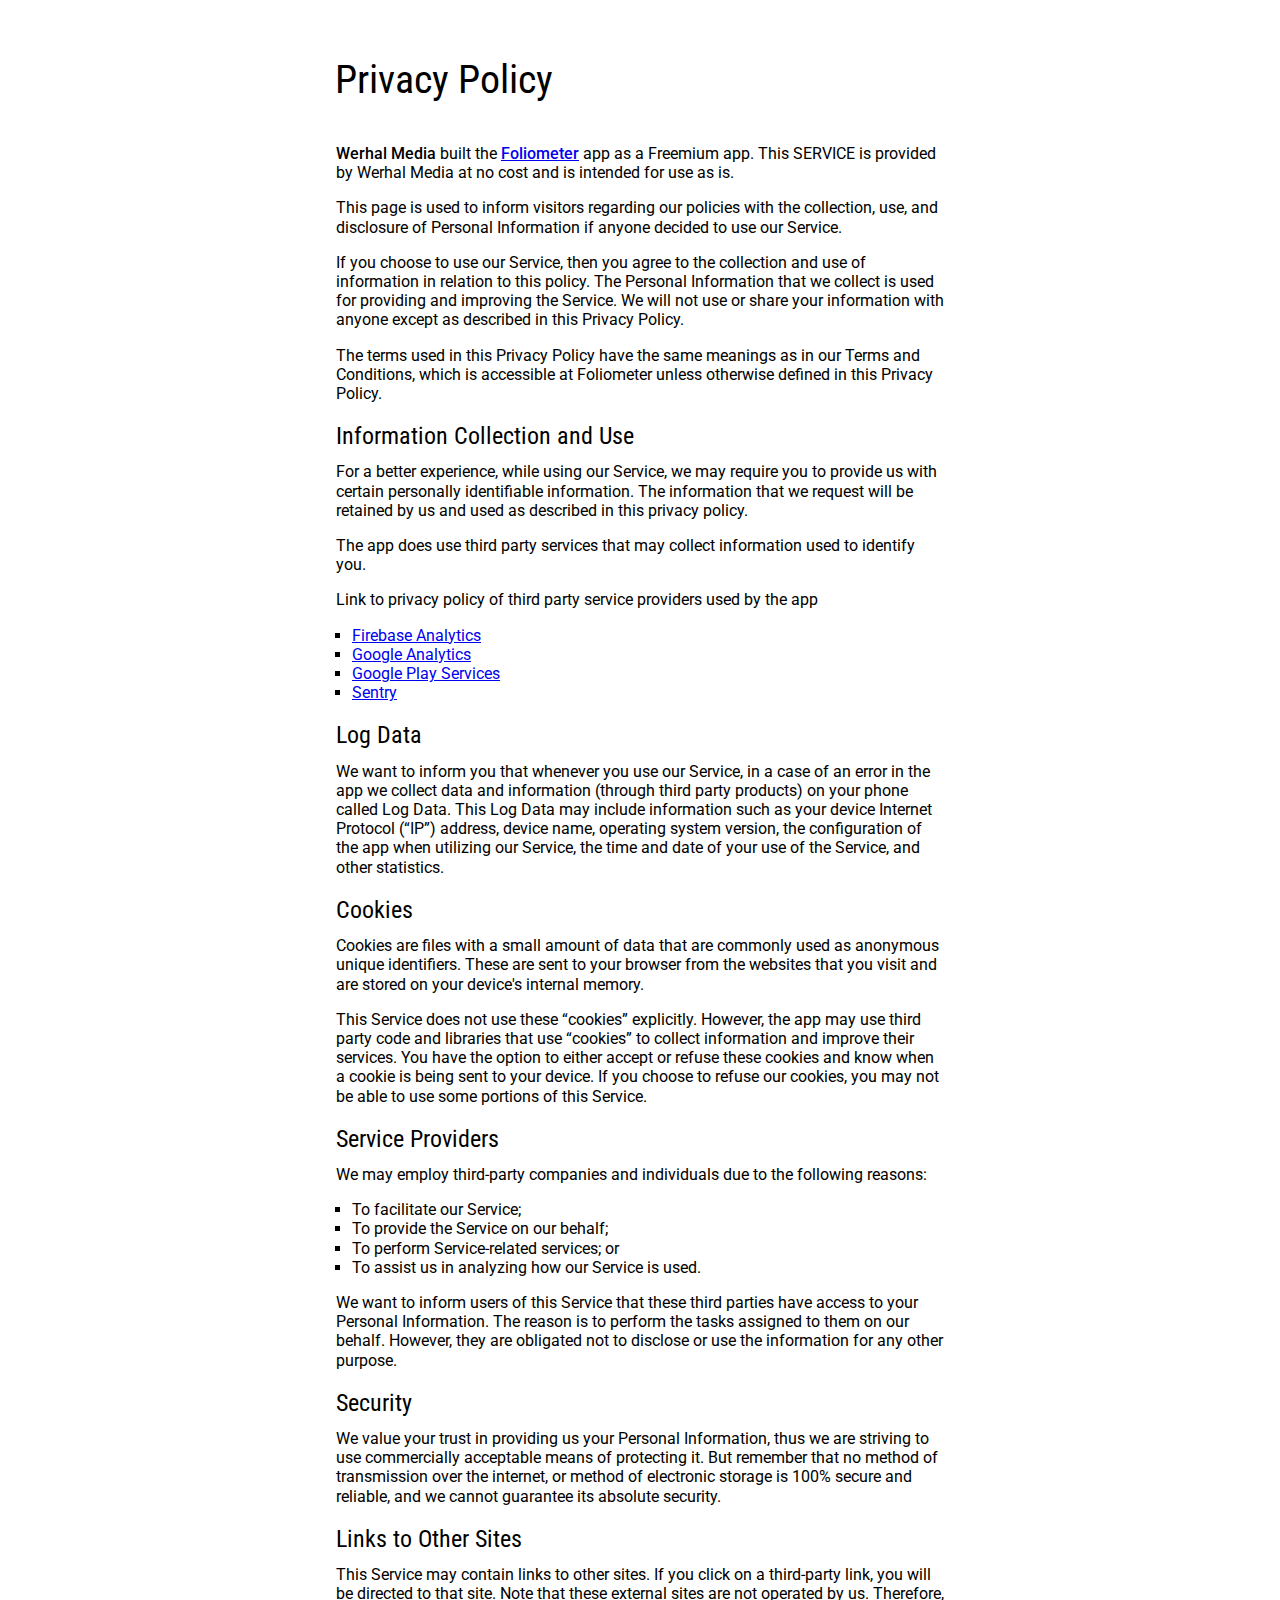
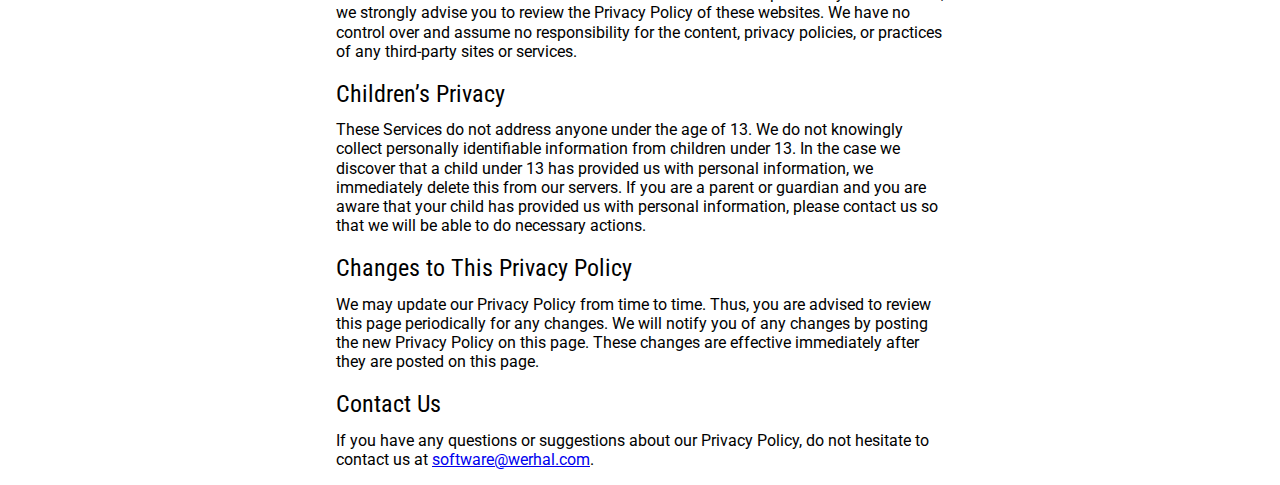
==== privacy_policy.html @ 38ec373a "no comments" ====
<!DOCTYPE html>
    <html>
    <head>
      <meta charset='utf-8'>
      <meta name='viewport' content='width=device-width'>
      <link href="https://fonts.googleapis.com/css?family=Roboto:400,500|Roboto+Condensed&display=swap" rel="stylesheet"> 
      <title>Privacy Policy</title>
      <link href="legal.css" rel="stylesheet" type="text/css" media="all">
    </head>
    <body>
    <h1>Privacy Policy</h1> <p>
                    <b>Werhal Media</b> built the <b><a href="http://werhal.com">Foliometer</a></b> app as
                    a Freemium app. This SERVICE is provided by
                    Werhal Media at no cost and is intended for
                    use as is.
                  </p> <p>
                    This page is used to inform visitors regarding
                    our policies with the collection, use, and
                    disclosure of Personal Information if anyone decided to use
                    our Service.
                  </p> <p>
                    If you choose to use our Service, then you agree
                    to the collection and use of information in relation to this
                    policy. The Personal Information that we collect is
                    used for providing and improving the Service.
                    We will not use or share your
                    information with anyone except as described in this Privacy
                    Policy.
                  </p> <p>
                    The terms used in this Privacy Policy have the same meanings
                    as in our Terms and Conditions, which is accessible at
                    Foliometer unless otherwise defined in this Privacy
                    Policy.
                  </p> <h2>Information Collection and Use</h2> <p>
                    For a better experience, while using our Service,
                    we may require you to provide us with certain
                    personally identifiable information. The
                    information that we request will be
                    retained by us and used as described in this privacy policy.
                  </p> <p>
                    The app does use third party services that may collect
                    information used to identify you.
                  </p> <div><p>
                      Link to privacy policy of third party service providers
                      used by the app
                    </p> 
                    
                    <ul>
                      <li><a href="https://firebase.google.com/policies/analytics" target="_blank">Firebase Analytics</a></li>                      
                      <li><a href="https://www.google.com/policies/privacy/" target="_blank">Google Analytics</a></li>
                      <li><a href="https://www.google.com/policies/privacy/" target="_blank">Google Play Services</a></li>
                      <li><a href="https://sentry.io/privacy/" target="_blank">Sentry</a></li>
                      <!--<li><a href="http://try.crashlytics.com/terms/privacy-policy.pdf" target="_blank">Crashlytics</a></li>-->
                    </ul></div> 
                      
                      
                      <h2>Log Data</h2> <p>
                    We want to inform you that whenever
                    you use our Service, in a case of an error in the
                    app we collect data and information (through third
                    party products) on your phone called Log Data. This Log Data
                    may include information such as your device Internet
                    Protocol (“IP”) address, device name, operating system
                    version, the configuration of the app when utilizing
                    our Service, the time and date of your use of the
                    Service, and other statistics.
                  </p> <h2>Cookies</h2> <p>
                    Cookies are files with a small amount of data that are
                    commonly used as anonymous unique identifiers. These are
                    sent to your browser from the websites that you visit and
                    are stored on your device's internal memory.
                  </p> <p>
                    This Service does not use these “cookies” explicitly.
                    However, the app may use third party code and libraries that
                    use “cookies” to collect information and improve their
                    services. You have the option to either accept or refuse
                    these cookies and know when a cookie is being sent to your
                    device. If you choose to refuse our cookies, you may not be
                    able to use some portions of this Service.
                  </p> <h2>Service Providers</h2> <p>
                    We may employ third-party companies
                    and individuals due to the following reasons:
                  </p> <ul><li>To facilitate our Service;</li> <li>To provide the Service on our behalf;</li> <li>To perform Service-related services; or</li> <li>To assist us in analyzing how our Service is used.</li></ul> <p>
                    We want to inform users of this
                    Service that these third parties have access to your
                    Personal Information. The reason is to perform the tasks
                    assigned to them on our behalf. However, they are obligated
                    not to disclose or use the information for any other
                    purpose.
                  </p> <h2>Security</h2> <p>
                    We value your trust in providing us
                    your Personal Information, thus we are striving to use
                    commercially acceptable means of protecting it. But remember
                    that no method of transmission over the internet, or method
                    of electronic storage is 100% secure and reliable, and
                    we cannot guarantee its absolute security.
                  </p> <h2>Links to Other Sites</h2> <p>
                    This Service may contain links to other sites. If you click
                    on a third-party link, you will be directed to that site.
                    Note that these external sites are not operated by
                    us. Therefore, we strongly advise you to
                    review the Privacy Policy of these websites.
                    We have no control over and assume no
                    responsibility for the content, privacy policies, or
                    practices of any third-party sites or services.
                  </p> <h2>Children’s Privacy</h2> <p>
                    These Services do not address anyone under the age of 13.
                    We do not knowingly collect personally
                    identifiable information from children under 13. In the case
                    we discover that a child under 13 has provided
                    us with personal information,
                    we immediately delete this from our servers. If you
                    are a parent or guardian and you are aware that your child
                    has provided us with personal information, please contact
                    us so that we will be able to do
                    necessary actions.
                  </p> <h2>Changes to This Privacy Policy</h2> <p>
                    We may update our Privacy Policy from
                    time to time. Thus, you are advised to review this page
                    periodically for any changes. We will
                    notify you of any changes by posting the new Privacy Policy
                    on this page. These changes are effective immediately after
                    they are posted on this page.
                  </p> <h2>Contact Us</h2> <p>
                    If you have any questions or suggestions about
                    our Privacy Policy, do not hesitate to contact
                    us at <a href="mailto:software@werhal.com">software@werhal.com</a>.
                  </p> 

                  <!-- thanks for the great great tool, but I'll comment this
                  <p>
                    This privacy policy page was created at
                    <a href="https://privacypolicytemplate.net" target="_blank">privacypolicytemplate.net</a>
                    and modified/generated by
                    <a href="https://app-privacy-policy-generator.firebaseapp.com/" target="_blank">App Privacy Policy Generator</a>
                  </p>
                  -->
    </body>
    </html>
---- legal.css ----
/* http://meyerweb.com/eric/tools/css/reset/ 
   v2.0 | 20110126
   License: none (public domain)
*/

html, body, div, span, applet, object, iframe,
h1, h2, h3, h4, h5, h6, p, blockquote, pre,
a, abbr, acronym, address, big, cite, code,
del, dfn, em, img, ins, kbd, q, s, samp,
small, strike, strong, sub, sup, tt, var,
b, u, i, center,
dl, dt, dd, ol, ul, li,
fieldset, form, label, legend,
table, caption, tbody, tfoot, thead, tr, th, td,
article, aside, canvas, details, embed, 
figure, figcaption, footer, header, hgroup, 
menu, nav, output, ruby, section, summary,
time, mark, audio, video {
	margin: 0;
	padding: 0;
	border: 0;
	font-size: 100%;
	font: inherit;
	vertical-align: baseline;
}
/* HTML5 display-role reset for older browsers */
article, aside, details, figcaption, figure, 
footer, header, hgroup, menu, nav, section {
	display: block;
}
body {
	line-height: 1;
}
ol, ul {
	list-style: none;
}
blockquote, q {
	quotes: none;
}
blockquote:before, blockquote:after,
q:before, q:after {
	content: '';
	content: none;
}
table {
	border-collapse: collapse;
	border-spacing: 0;
}

/**********************************************************************************************************************/


body { font-family: 'Roboto', Helvetica, Arial, sans-serif; /* 'Roboto', 'Helvetica Neue',  */
        padding:1em; 
        max-width: 38em;
        margin: 0 auto 0 auto;
        line-height: 1.2em;
} 

p,ul,h2 {
    margin: 1em 0 0em 0;
}  
h1 {
    margin: 1em 0 1em 0;
    line-height: 1.2em;
}

b {
    font-weight: 500;
    /*letter-spacing: 0.5px;*/
}

li {
    list-style-type: square;
    margin-left:1em;
    }         

li.p {
        margin-bottom:1em;
}    
h1, h2 { 
    font-family: 'Roboto Condensed', 'Helvetica Neue', Helvetica, Arial, sans-serif; 

    
    }
    h1 { font-size:2.5em; margin-left:-1pt; }
    h2 { font-size:1.5em; }
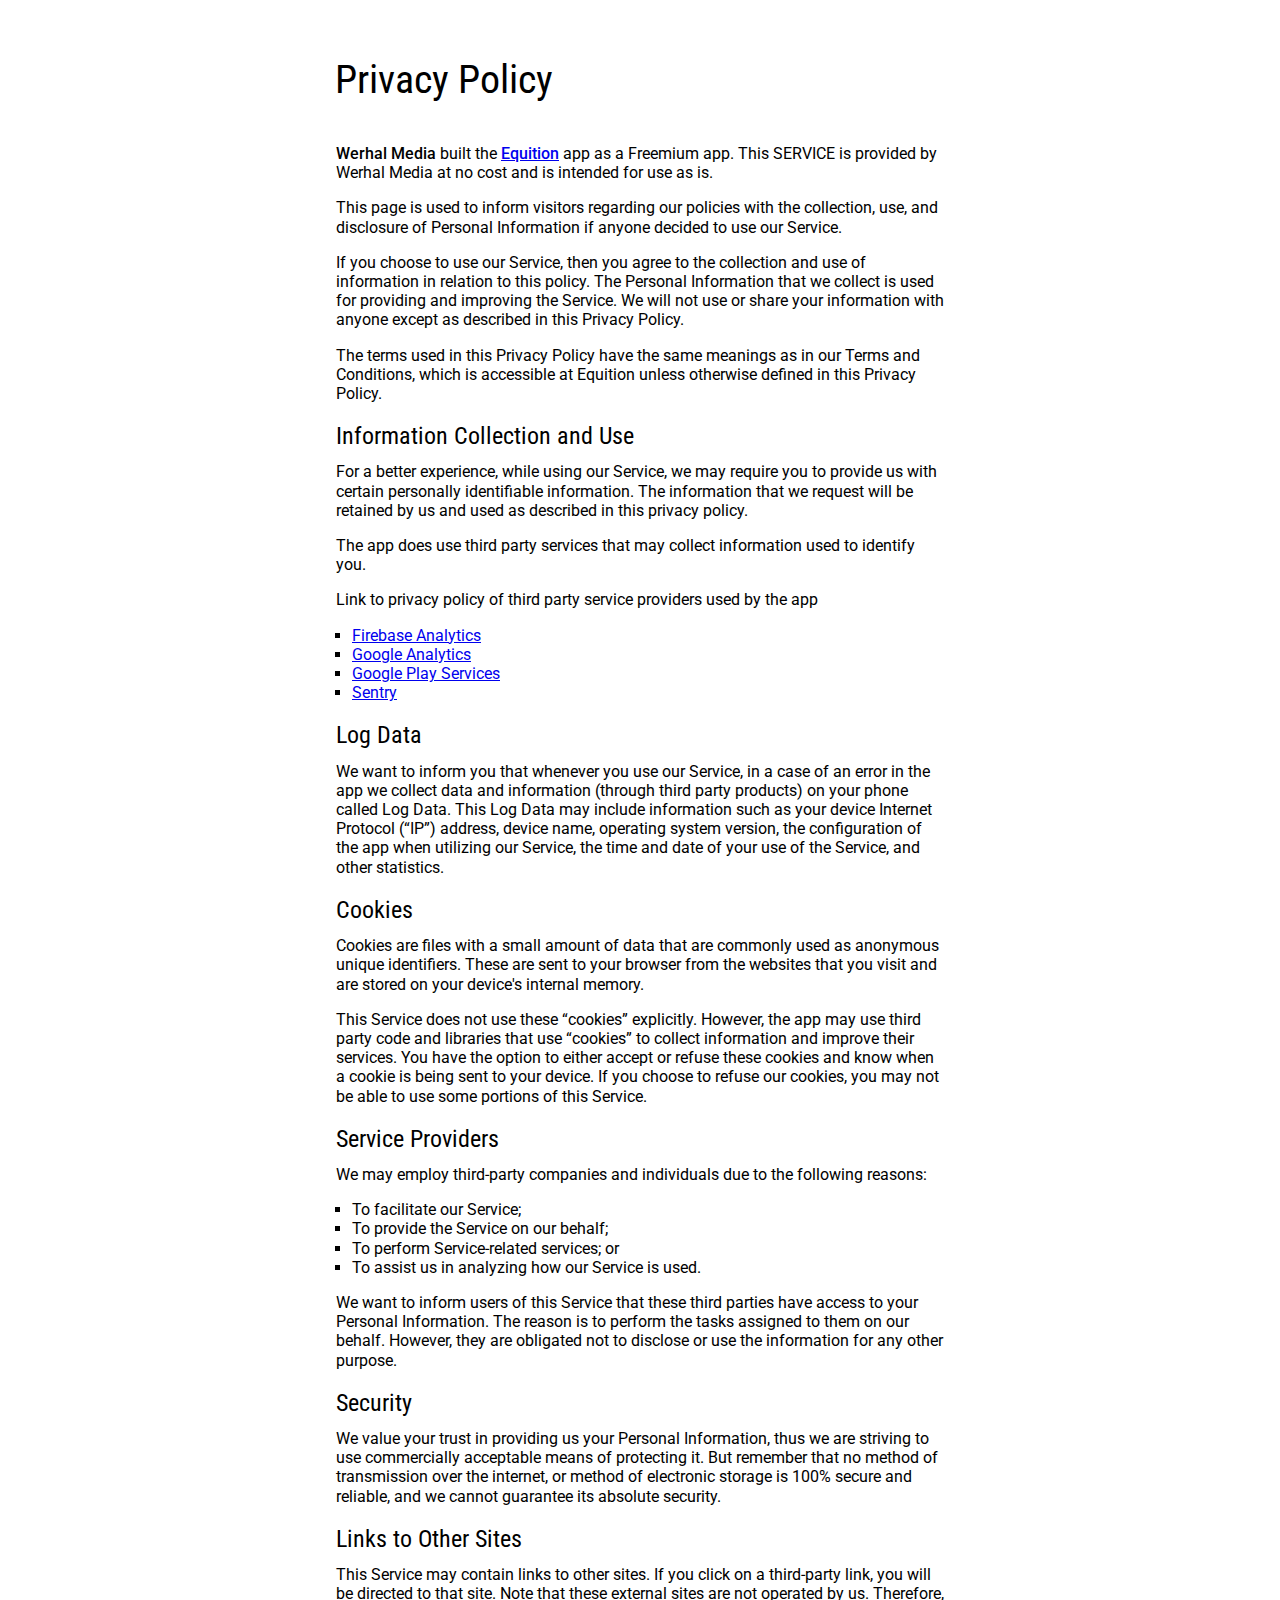
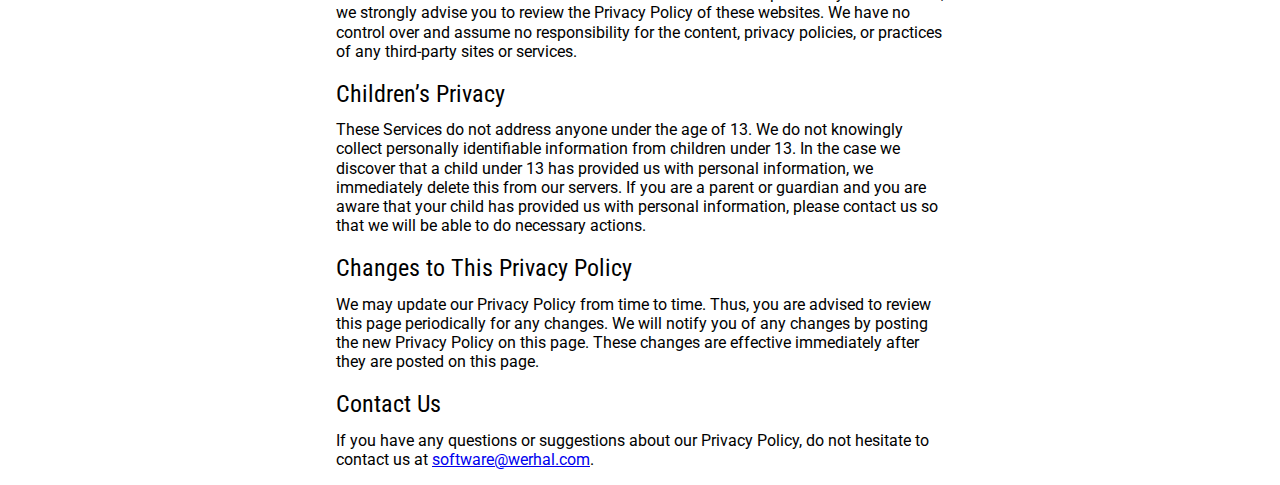
==== commit c296ebc8: "no comments" ====
--- a/privacy_policy.html
+++ b/privacy_policy.html
@@ -9,7 +9,7 @@
     </head>
     <body>
     <h1>Privacy Policy</h1> <p>
-                    <b>Werhal Media</b> built the <b><a href="http://werhal.com">Foliometer</a></b> app as
+                    <b>Werhal Media</b> built the <b><a href="http://werhal.com">Equition</a></b> app as
                     a Freemium app. This SERVICE is provided by
                     Werhal Media at no cost and is intended for
                     use as is.
@@ -29,7 +29,7 @@
                   </p> <p>
                     The terms used in this Privacy Policy have the same meanings
                     as in our Terms and Conditions, which is accessible at
-                    Foliometer unless otherwise defined in this Privacy
+                    Equition unless otherwise defined in this Privacy
                     Policy.
                   </p> <h2>Information Collection and Use</h2> <p>
                     For a better experience, while using our Service,
